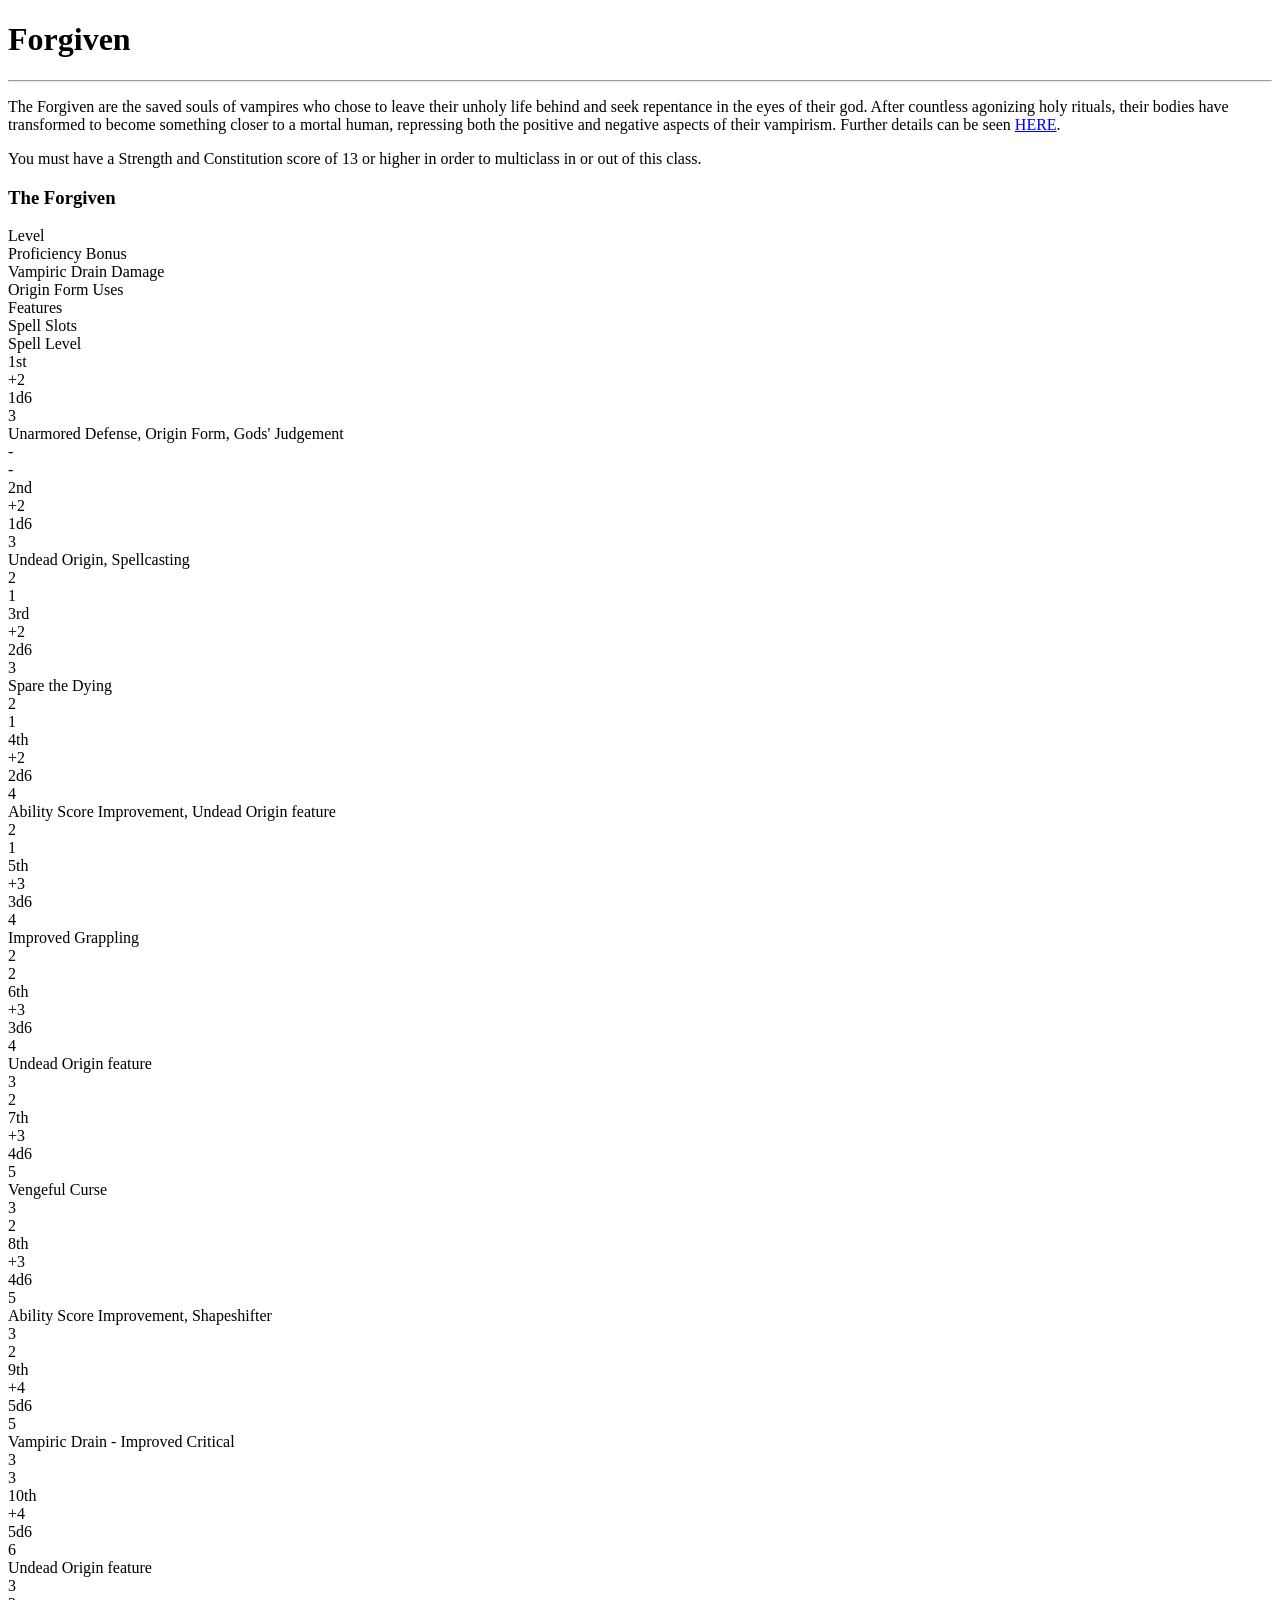
==== index.html @ 34ebdf6c "Note taking and html A lot of notes and research and approval requests. Also HTML." ====
<!DOCTYPE html>
<html lang="en">
<head>
    <meta charset="UTF-8">
    <meta name="viewport" content="width=device-width, initial-scale=1.0">
    <link rel="stylesheet" href="css/index.css">
    <script type="module" src="js/index.js"></script>
    <title>Wikinot 5E</title>
</head>
<body>
    <div class="top-bar"></div>
    <header class="site-header">
        <a class="logo-container" href="index.html">
            <h1 class="logo"></h1>
            <p class="subtitle"></p>
        </a>
    </header>
    <main class="main">
        <header class="main-header">
            <h1 class="title">Forgiven</h1>
            <hr class="header-hr">
            <p class="description">The Forgiven are the saved souls of vampires who chose to leave their unholy life behind and seek repentance in the eyes of their god. After countless agonizing holy rituals, their bodies have transformed to become something closer to a mortal human, repressing both the positive and negative aspects of their vampirism. Further details can be seen <a href="forgiven.html">HERE</a>.</p>
            <p class="multiclass">You must have a Strength and Constitution score of 13 or higher in order to multiclass in or out of this class.</p>
        </header>
        <article class="levels-overview">
            <h3 class="overview-title">The Forgiven</h3>
            <section class="overview-top-row">
                <div class="overview-item item-1">Level</div>
                <div class="overview-item item-2">Proficiency Bonus</div>
                <div class="overview-item item-3">Vampiric Drain Damage</div>
                <div class="overview-item item-4">Origin Form Uses</div>
                <div class="overview-item item-5">Features</div>
                <div class="overview-item item-6">Spell Slots</div>
                <div class="overview-item item-7">Spell Level</div>
            </section>
            <section class="overview-row">
                <div class="overview-item item-1">1st</div>
                <div class="overview-item item-2">+2</div>
                <div class="overview-item item-3">1d6</div>
                <div class="overview-item item-4">3</div>
                <div class="overview-item item-5">Unarmored Defense, Origin Form, Gods' Judgement</div>
                <div class="overview-item item-6">-</div>
                <div class="overview-item item-7">-</div>
            </section>
            <section class="overview-row">
                <div class="overview-item item-1">2nd</div>
                <div class="overview-item item-2">+2</div>
                <div class="overview-item item-3">1d6</div>
                <div class="overview-item item-4">3</div>
                <div class="overview-item item-5">Undead Origin, Spellcasting</div>
                <div class="overview-item item-6">2</div>
                <div class="overview-item item-7">1</div>
            </section>
            <section class="overview-row">
                <div class="overview-item item-1">3rd</div>
                <div class="overview-item item-2">+2</div>
                <div class="overview-item item-3">2d6</div>
                <div class="overview-item item-4">3</div>
                <div class="overview-item item-5">Spare the Dying</div>
                <div class="overview-item item-6">2</div>
                <div class="overview-item item-7">1</div>
            </section>
            <section class="overview-row">
                <div class="overview-item item-1">4th</div>
                <div class="overview-item item-2">+2</div>
                <div class="overview-item item-3">2d6</div>
                <div class="overview-item item-4">4</div>
                <div class="overview-item item-5">Ability Score Improvement, Undead Origin feature</div>
                <div class="overview-item item-6">2</div>
                <div class="overview-item item-7">1</div>
            </section>
            <section class="overview-row">
                <div class="overview-item item-1">5th</div>
                <div class="overview-item item-2">+3</div>
                <div class="overview-item item-3">3d6</div>
                <div class="overview-item item-4">4</div>
                <div class="overview-item item-5">Improved Grappling</div>
                <div class="overview-item item-6">2</div>
                <div class="overview-item item-7">2</div>
            </section>
            <section class="overview-row">
                <div class="overview-item item-1">6th</div>
                <div class="overview-item item-2">+3</div>
                <div class="overview-item item-3">3d6</div>
                <div class="overview-item item-4">4</div>
                <div class="overview-item item-5">Undead Origin feature</div>
                <div class="overview-item item-6">3</div>
                <div class="overview-item item-7">2</div>
            </section>
            <section class="overview-row">
                <div class="overview-item item-1">7th</div>
                <div class="overview-item item-2">+3</div>
                <div class="overview-item item-3">4d6</div>
                <div class="overview-item item-4">5</div>
                <div class="overview-item item-5">Vengeful Curse</div>
                <div class="overview-item item-6">3</div>
                <div class="overview-item item-7">2</div>
            </section>
            <section class="overview-row">
                <div class="overview-item item-1">8th</div>
                <div class="overview-item item-2">+3</div>
                <div class="overview-item item-3">4d6</div>
                <div class="overview-item item-4">5</div>
                <div class="overview-item item-5">Ability Score Improvement, Shapeshifter</div>
                <div class="overview-item item-6">3</div>
                <div class="overview-item item-7">2</div>
            </section>
            <section class="overview-row">
                <div class="overview-item item-1">9th</div>
                <div class="overview-item item-2">+4</div>
                <div class="overview-item item-3">5d6</div>
                <div class="overview-item item-4">5</div>
                <div class="overview-item item-5">Vampiric Drain - Improved Critical</div>
                <div class="overview-item item-6">3</div>
                <div class="overview-item item-7">3</div>
            </section>
            <section class="overview-row">
                <div class="overview-item item-1">10th</div>
                <div class="overview-item item-2">+4</div>
                <div class="overview-item item-3">5d6</div>
                <div class="overview-item item-4">6</div>
                <div class="overview-item item-5">Undead Origin feature</div>
                <div class="overview-item item-6">3</div>
                <div class="overview-item item-7">3</div>
            </section>
        </article>
    </main>
</body>
<!-- 
    SPELLCASTING FOCUS: Holy Symbol (required to use origin form). GODS' JUDGEMENT: At the end of each long rest, If the user's faith holds firm, they can add a 1d4 to one of their failed ability checks once per long rest. If the user's faith falters, the DM can make the user fail one of their successful ability checks once per long rest. 

    FEATURE: Vengeful Curse: When you die, you turn into a cloud of mist that cannot take any actions. Immediately after taking this form, you can haunt another creature within 60ft of you, drawing close to their soul and putting a fog around their judgement. For 24 hours or until the creature dies, it has -1 to all attack rolls, ability checks, saving throws, and its AC goes down by 1. Its speed is also reduced by 5ft. Once the creature dies, your soul moves on to the afterlife, but if the creature does not die within 24 hours, your soul is trapped in limbo until the creature dies. 

    FLAVOR: You have a mild sensitivity to sunlight, running water, holy water, and you feel unsafe on holy grounds. Your skin is unnaturally cold to the touch. When you are asleep, you don't appear to breathe. Your heartbeat is too faint to be heard by normal means. You blinked, once, last week. 

    VAMPIRE BITE: Melee attack, Action, can only target grappled or incapacitated enemies, can only be used while in Origin Form. Bite into the neck of a target and suck out their blood. Deals damage equal to your vampiric touch damage, and you gain temporary hit points equal to the damage dealt. These temporary hit points do not automatically disappear after a long rest. 

    CANTRIP: You know the Spare the Dying cantrip. 

    PRIMAL HUNGER: If you go for 7 days without draining the blood of a creature (by using VAMPIRE BITE), your intelligence becomes 5 and you enter a blood frenzy and attack the nearest target you can see every turn until you use VAMPIRE BITE on a creature. If no sensible targets are available, the DM gains control over your character with the primary goal of draining another creature's blood. 

    UNARMORED DEFENSE: While you are not wearing any armor, your armor class equals 10 + your Dexterity modifier + your Constitution modifier. You can use a shield and still gain this benefit.

    SHAPESHIFTER: At level X, you gain the ability to shapeshift into a bat as an action while you are in your Origin Form. You can transform back as an action, if the bat's health reaches 0, or if you are incapacitated. The bat has a flight speed of 30ft, LVL+CON health, and does not inherit your attacks. 

    PROFICIENCIES: [
    Shields, light armor, simple weapons, heavy martial weapons, rapiers (alucard reference)
    Choose two: stealth, deception, athletics, insight, religion, history, perception, medicine, intimidation
    ]

    STARTING GEAR[
    Any martial weapon with the Heavy property OR a rapier. 
    Leather armor OR any simple weapon. 
    A wooden stake, a wooden shield, a Holy Symbol, and a priest's pack. 
    ]

    SAVING THROWS: Strength, Constitution. 

    FEATURE: Children of the Night (1/day): At level 10, you gain the ability to call upon the creatures of the night. Provided that it is nighttime, you can call 1d4 swarms of bats or swarms of rats, and when outside you can choose to call 1d6 wolves. These creatures act as your companions and obey your verbal commands. They leave at the end of combat or when your soul moves on to the afterlife. 

    IMPROVED GRAPPLING: Whenever you hit a creature with your Vampiric Drain, you can expend one Origin Form use to attempt to grapple the target as a Bonus Action. 

    SPELL LIST: [
    1st: Bane, Cure Wounds
    2nd: Gentle Repose, Blindness/Deafness
    3rd: Revivify, Speak with Dead
    ]
-->
</html>
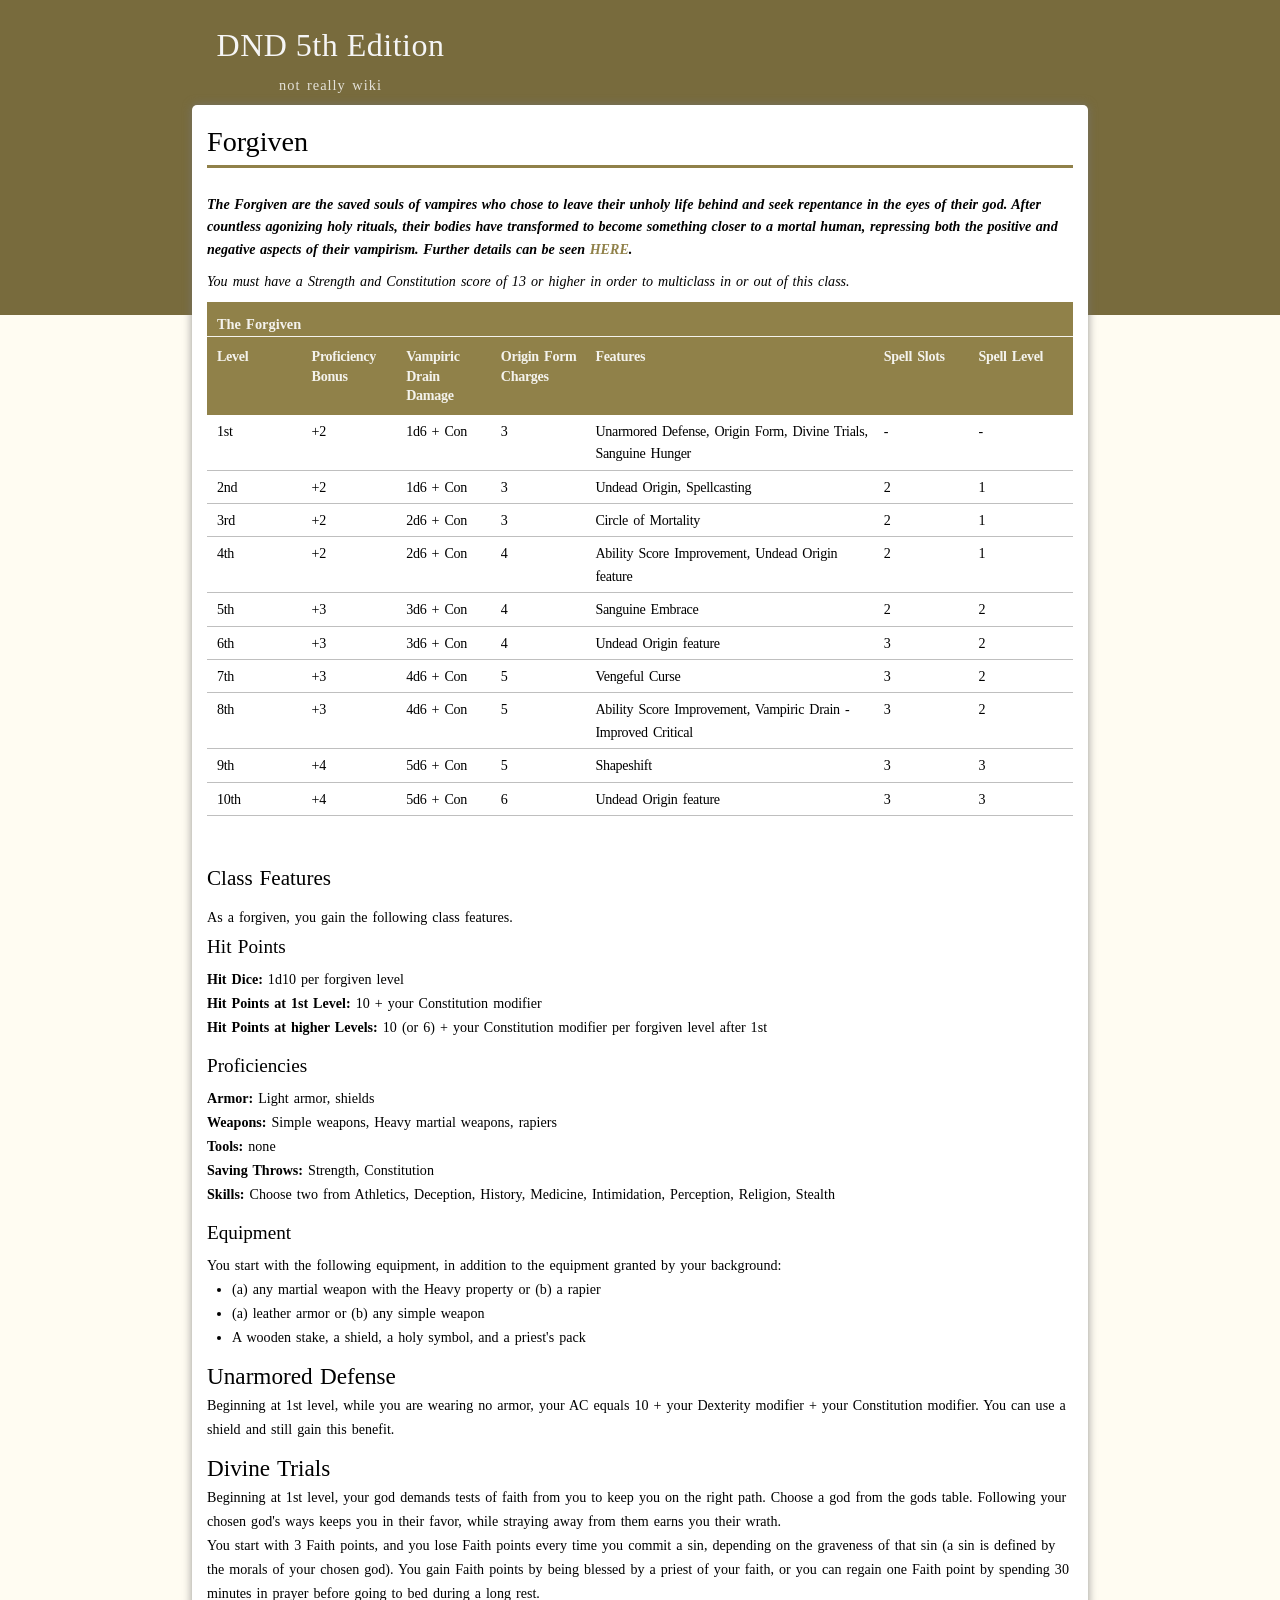
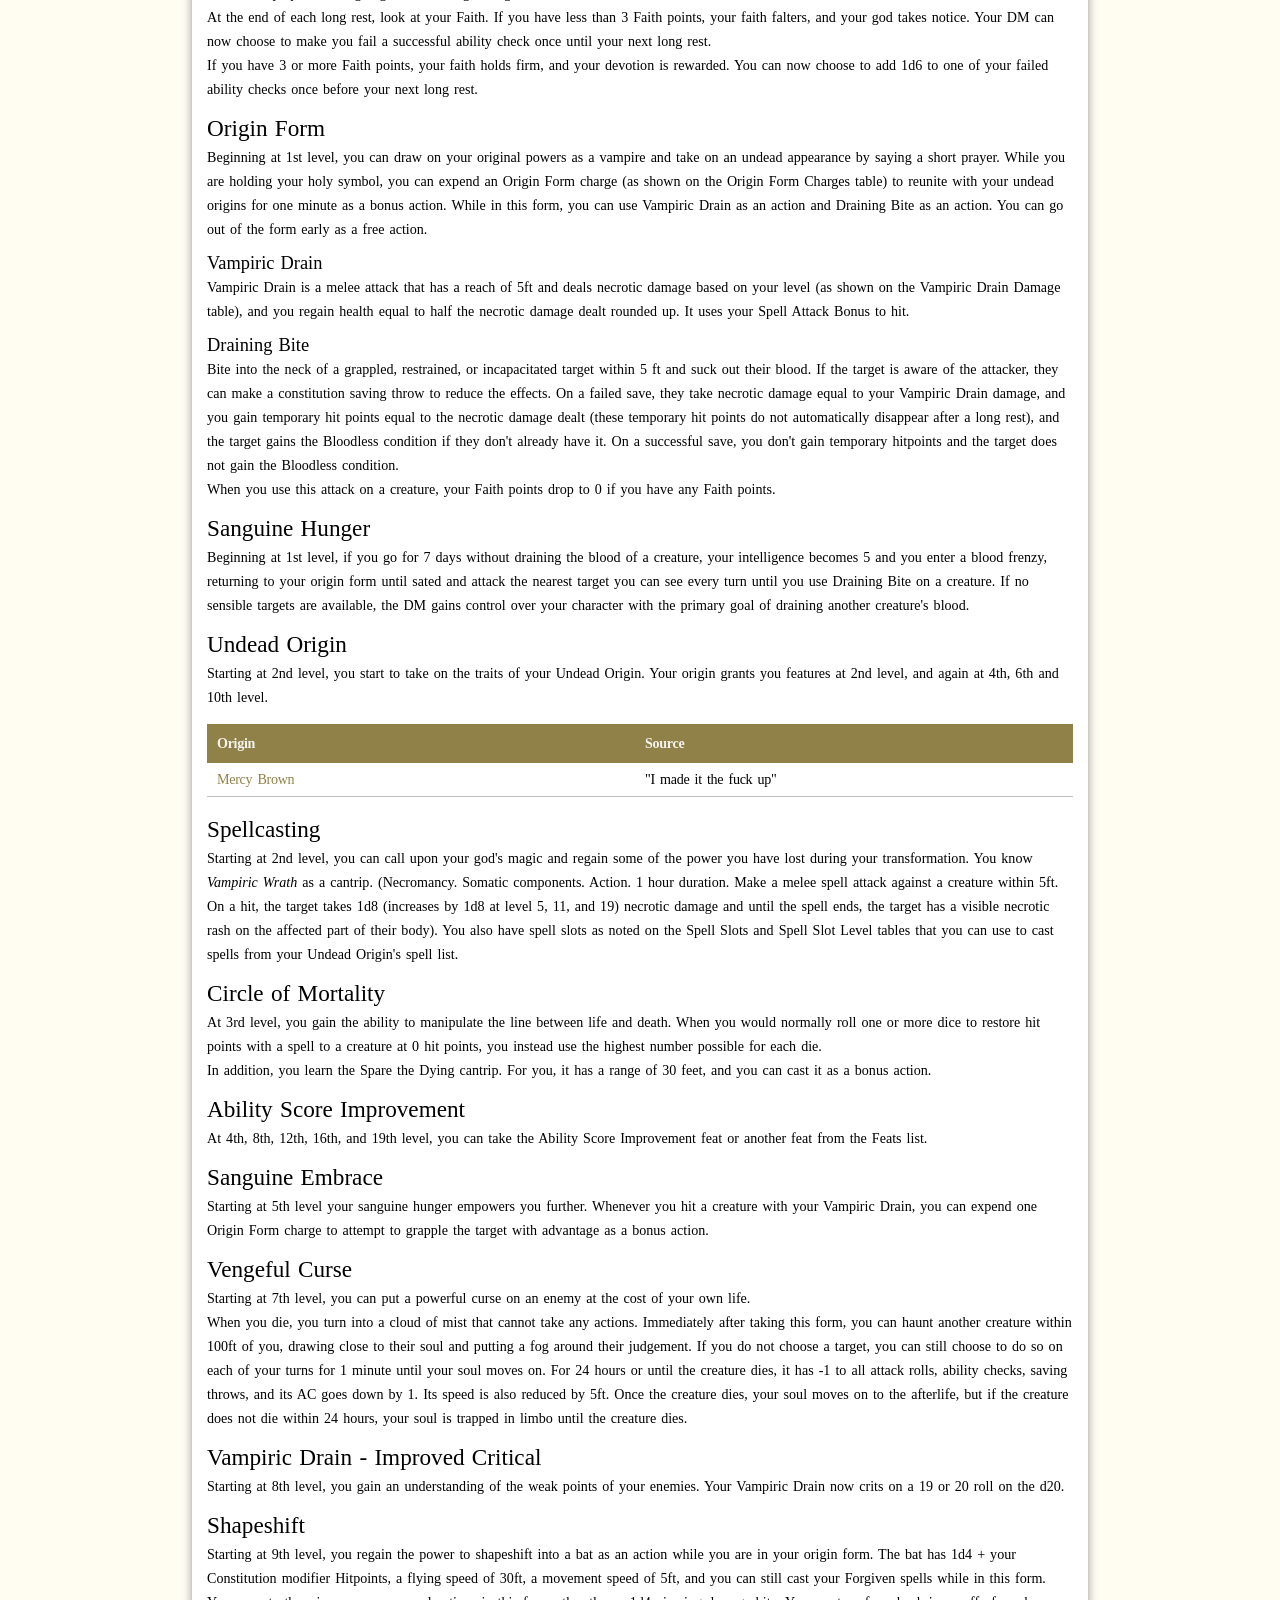
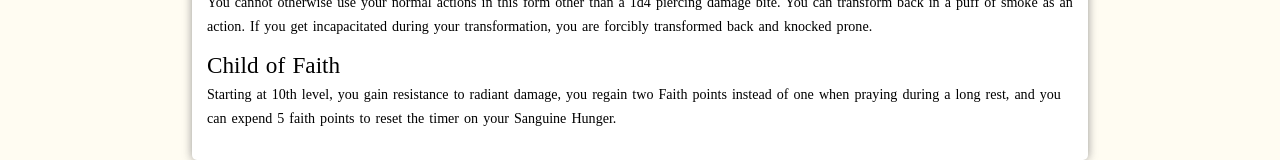
==== commit d84aa77a: "Finished everyting but subclass Did literally everything other than subclass features." ====
--- a/index.html
+++ b/index.html
@@ -5,30 +5,30 @@
     <meta name="viewport" content="width=device-width, initial-scale=1.0">
     <link rel="stylesheet" href="css/index.css">
     <script type="module" src="js/index.js"></script>
-    <title>Wikinot 5E</title>
+    <link rel="icon" type="image/gif" href="https://dnd5e.wikidot.com/local--favicon/favicon.gif">
+    <title>The Forgiven</title>
 </head>
 <body>
     <div class="top-bar"></div>
     <header class="site-header">
         <a class="logo-container" href="index.html">
-            <h1 class="logo"></h1>
-            <p class="subtitle"></p>
+            <h1 class="logo">DND 5th Edition</h1>
+            <p class="subtitle">not really wiki</p>
         </a>
     </header>
     <main class="main">
         <header class="main-header">
             <h1 class="title">Forgiven</h1>
-            <hr class="header-hr">
             <p class="description">The Forgiven are the saved souls of vampires who chose to leave their unholy life behind and seek repentance in the eyes of their god. After countless agonizing holy rituals, their bodies have transformed to become something closer to a mortal human, repressing both the positive and negative aspects of their vampirism. Further details can be seen <a href="forgiven.html">HERE</a>.</p>
             <p class="multiclass">You must have a Strength and Constitution score of 13 or higher in order to multiclass in or out of this class.</p>
         </header>
-        <article class="levels-overview">
+        <article class="overview-container">
             <h3 class="overview-title">The Forgiven</h3>
             <section class="overview-top-row">
                 <div class="overview-item item-1">Level</div>
                 <div class="overview-item item-2">Proficiency Bonus</div>
                 <div class="overview-item item-3">Vampiric Drain Damage</div>
-                <div class="overview-item item-4">Origin Form Uses</div>
+                <div class="overview-item item-4">Origin Form Charges</div>
                 <div class="overview-item item-5">Features</div>
                 <div class="overview-item item-6">Spell Slots</div>
                 <div class="overview-item item-7">Spell Level</div>
@@ -36,16 +36,16 @@
             <section class="overview-row">
                 <div class="overview-item item-1">1st</div>
                 <div class="overview-item item-2">+2</div>
-                <div class="overview-item item-3">1d6</div>
+                <div class="overview-item item-3">1d6 + Con</div>
                 <div class="overview-item item-4">3</div>
-                <div class="overview-item item-5">Unarmored Defense, Origin Form, Gods' Judgement</div>
+                <div class="overview-item item-5">Unarmored Defense, Origin Form, Divine Trials, Sanguine Hunger</div>
                 <div class="overview-item item-6">-</div>
                 <div class="overview-item item-7">-</div>
             </section>
             <section class="overview-row">
                 <div class="overview-item item-1">2nd</div>
                 <div class="overview-item item-2">+2</div>
-                <div class="overview-item item-3">1d6</div>
+                <div class="overview-item item-3">1d6 + Con</div>
                 <div class="overview-item item-4">3</div>
                 <div class="overview-item item-5">Undead Origin, Spellcasting</div>
                 <div class="overview-item item-6">2</div>
@@ -54,16 +54,16 @@
             <section class="overview-row">
                 <div class="overview-item item-1">3rd</div>
                 <div class="overview-item item-2">+2</div>
-                <div class="overview-item item-3">2d6</div>
+                <div class="overview-item item-3">2d6 + Con</div>
                 <div class="overview-item item-4">3</div>
-                <div class="overview-item item-5">Spare the Dying</div>
+                <div class="overview-item item-5">Circle of Mortality</div>
                 <div class="overview-item item-6">2</div>
                 <div class="overview-item item-7">1</div>
             </section>
             <section class="overview-row">
                 <div class="overview-item item-1">4th</div>
                 <div class="overview-item item-2">+2</div>
-                <div class="overview-item item-3">2d6</div>
+                <div class="overview-item item-3">2d6 + Con</div>
                 <div class="overview-item item-4">4</div>
                 <div class="overview-item item-5">Ability Score Improvement, Undead Origin feature</div>
                 <div class="overview-item item-6">2</div>
@@ -72,16 +72,16 @@
             <section class="overview-row">
                 <div class="overview-item item-1">5th</div>
                 <div class="overview-item item-2">+3</div>
-                <div class="overview-item item-3">3d6</div>
+                <div class="overview-item item-3">3d6 + Con</div>
                 <div class="overview-item item-4">4</div>
-                <div class="overview-item item-5">Improved Grappling</div>
+                <div class="overview-item item-5">Sanguine Embrace</div>
                 <div class="overview-item item-6">2</div>
                 <div class="overview-item item-7">2</div>
             </section>
             <section class="overview-row">
                 <div class="overview-item item-1">6th</div>
                 <div class="overview-item item-2">+3</div>
-                <div class="overview-item item-3">3d6</div>
+                <div class="overview-item item-3">3d6 + Con</div>
                 <div class="overview-item item-4">4</div>
                 <div class="overview-item item-5">Undead Origin feature</div>
                 <div class="overview-item item-6">3</div>
@@ -90,7 +90,7 @@
             <section class="overview-row">
                 <div class="overview-item item-1">7th</div>
                 <div class="overview-item item-2">+3</div>
-                <div class="overview-item item-3">4d6</div>
+                <div class="overview-item item-3">4d6 + Con</div>
                 <div class="overview-item item-4">5</div>
                 <div class="overview-item item-5">Vengeful Curse</div>
                 <div class="overview-item item-6">3</div>
@@ -99,71 +99,129 @@
             <section class="overview-row">
                 <div class="overview-item item-1">8th</div>
                 <div class="overview-item item-2">+3</div>
-                <div class="overview-item item-3">4d6</div>
+                <div class="overview-item item-3">4d6 + Con</div>
                 <div class="overview-item item-4">5</div>
-                <div class="overview-item item-5">Ability Score Improvement, Shapeshifter</div>
+                <div class="overview-item item-5">Ability Score Improvement, Vampiric Drain - Improved Critical</div>
                 <div class="overview-item item-6">3</div>
                 <div class="overview-item item-7">2</div>
             </section>
             <section class="overview-row">
                 <div class="overview-item item-1">9th</div>
                 <div class="overview-item item-2">+4</div>
-                <div class="overview-item item-3">5d6</div>
+                <div class="overview-item item-3">5d6 + Con</div>
                 <div class="overview-item item-4">5</div>
-                <div class="overview-item item-5">Vampiric Drain - Improved Critical</div>
+                <div class="overview-item item-5">Shapeshift</div>
                 <div class="overview-item item-6">3</div>
                 <div class="overview-item item-7">3</div>
             </section>
             <section class="overview-row">
                 <div class="overview-item item-1">10th</div>
                 <div class="overview-item item-2">+4</div>
-                <div class="overview-item item-3">5d6</div>
+                <div class="overview-item item-3">5d6 + Con</div>
                 <div class="overview-item item-4">6</div>
                 <div class="overview-item item-5">Undead Origin feature</div>
                 <div class="overview-item item-6">3</div>
                 <div class="overview-item item-7">3</div>
+            </section>
+        </article>
+        <article class="class-features">
+            <h1 class="features-h1">Class Features</h1>
+            <p class="features-p">As a forgiven, you gain the following class features.</p>
+            <section class="container">
+                <h3>Hit Points</h3>
+                <p><b>Hit Dice: </b>1d10 per forgiven level</p>
+                <p><b>Hit Points at 1st Level: </b>10 + your Constitution modifier</p>
+                <p><b>Hit Points at higher Levels: </b>10 (or 6) + your Constitution modifier per forgiven level after 1st</p>
+            </section>
+            <section class="container">
+                <h3>Proficiencies</h3>
+                <p><b>Armor: </b>Light armor, shields</p>
+                <p><b>Weapons: </b>Simple weapons, Heavy martial weapons, rapiers</p>
+                <p><b>Tools: </b>none</p>
+                <p><b>Saving Throws: </b>Strength, Constitution</p>
+                <p><b>Skills: </b>Choose two from Athletics, Deception, History, Medicine, Intimidation, Perception, Religion, Stealth</p>
+            </section>
+            <section class="container">
+                <h3>Equipment</h3>
+                <p>You start with the following equipment, in addition to the equipment granted by your background:</p>
+                <ul class="equipment">
+                    <li>(a) any martial weapon with the Heavy property or (b) a rapier</li>
+                    <li>(a) leather armor or (b) any simple weapon</li>
+                    <li>A wooden stake, a shield, a holy symbol, and a priest's pack</li>
+                </ul>
+            </section>
+            <section class="container">
+                <h2>Unarmored Defense</h2>
+                <p>Beginning at 1st level, while you are wearing no armor, your AC equals 10 + your Dexterity modifier + your Constitution modifier. You can use a shield and still gain this benefit.</p>
+            </section>
+            <section class="container">
+                <h2>Divine Trials</h2>
+                <p>Beginning at 1st level, your god demands tests of faith from you to keep you on the right path. Choose a god from the gods table. Following your chosen god's ways keeps you in their favor, while straying away from them earns you their wrath.</p>
+                <p>You start with 3 Faith points, and you lose Faith points every time you commit a sin, depending on the graveness of that sin (a sin is defined by the morals of your chosen god). You gain Faith points by being blessed by a priest of your faith, or you can regain one Faith point by spending 30 minutes in prayer before going to bed during a long rest.</p>
+                <p>At the end of each long rest, look at your Faith. If you have less than 3 Faith points, your faith falters, and your god takes notice. Your DM can now choose to make you fail a successful ability check once until your next long rest. <br>If you have 3 or more Faith points, your faith holds firm, and your devotion is rewarded. You can now choose to add 1d6 to one of your failed ability checks once before your next long rest.</p>
+            </section>
+            <section class="container">
+                <h2>Origin Form</h2>
+                <p>Beginning at 1st level, you can draw on your original powers as a vampire and take on an undead appearance by saying a short prayer. While you are holding your holy symbol, you can expend an Origin Form charge (as shown on the Origin Form Charges table) to reunite with your undead origins for one minute as a bonus action. While in this form, you can use Vampiric Drain as an action and Draining Bite as an action. You can go out of the form early as a free action.</p>
+                <h3 class="subsection-h3">Vampiric Drain</h3>
+                <p>Vampiric Drain is a melee attack that has a reach of 5ft and deals necrotic damage based on your level (as shown on the Vampiric Drain Damage table), and you regain health equal to half the necrotic damage dealt rounded up. It uses your Spell Attack Bonus to hit.</p>
+                <h3 class="subsection-h3">Draining Bite</h3>
+                <p>Bite into the neck of a grappled, restrained, or incapacitated target within 5 ft and suck out their blood. If the target is aware of the attacker, they can make a constitution saving throw to reduce the effects. On a failed save, they take necrotic damage equal to your Vampiric Drain damage, and you gain temporary hit points equal to the necrotic damage dealt (these temporary hit points do not automatically disappear after a long rest), and the target gains the Bloodless condition if they don't already have it. On a successful save, you don't gain temporary hitpoints and the target does not gain the Bloodless condition. <br>When you use this attack on a creature, your Faith points drop to 0 if you have any Faith points.</p>
+            </section>
+            <section class="container">
+                <h2>Sanguine Hunger</h2>
+                <p>Beginning at 1st level, if you go for 7 days without draining the blood of a creature, your intelligence becomes 5 and you enter a blood frenzy, returning to your origin form until sated and attack the nearest target you can see every turn until you use Draining Bite on a creature. If no sensible targets are available, the DM gains control over your character with the primary goal of draining another creature's blood.</p>
+            </section>
+            <section class="container">
+                <h2>Undead Origin</h2>
+                <p>Starting at 2nd level, you start to take on the traits of your Undead Origin. Your origin grants you features at 2nd level, and again at 4th, 6th and 10th level.</p>
+            </section>
+            <section class="overview-container subclasses">
+                <section class="overview-top-row">
+                    <div class="overview-item">Origin</div>
+                    <div class="overview-item">Source</div>
+                </section>
+                <section class="overview-row">
+                    <div class="overview-item"><a href="mercy.html">Mercy Brown</a></div>
+                    <div class="overview-item">"I made it the fuck up"</div>
+                </section>
+            </section>
+            <section class="container">
+                <h2>Spellcasting</h2>
+                <p>Starting at 2nd level, you can call upon your god's magic and regain some of the power you have lost during your transformation. You know <i>Vampiric Wrath</i> as a cantrip. (Necromancy. Somatic components. Action. 1 hour duration. Make a melee spell attack against a creature within 5ft. On a hit, the target takes 1d8 (increases by 1d8 at level 5, 11, and 19) necrotic damage and until the spell ends, the target has a visible necrotic rash on the affected part of their body). You also have spell slots as noted on the Spell Slots and Spell Slot Level tables that you can use to cast spells from your Undead Origin's spell list.</p>
+            </section>
+            <section class="container">
+                <h2>Circle of Mortality</h2>
+                <p>At 3rd level, you gain the ability to manipulate the line between life and death. When you would normally roll one or more dice to restore hit points with a spell to a creature at 0 hit points, you instead use the highest number possible for each die.</p>
+
+                <p>In addition, you learn the Spare the Dying cantrip. For you, it has a range of 30 feet, and you can cast it as a bonus action.</p>
+            </section>
+            <section class="container">
+                <h2>Ability Score Improvement</h2>
+                <p>At 4th, 8th, 12th, 16th, and 19th level, you can take the Ability Score Improvement feat or another feat from the Feats list.</p>
+            </section>
+            <section class="container">
+                <h2>Sanguine Embrace</h2>
+                <p>Starting at 5th level your sanguine hunger empowers you further. Whenever you hit a creature with your Vampiric Drain, you can expend one Origin Form charge to attempt to grapple the target with advantage as a bonus action.</p>
+            </section>
+            <section class="container">
+                <h2>Vengeful Curse</h2>
+                <p>Starting at 7th level, you can put a powerful curse on an enemy at the cost of your own life.</p>
+                <p>When you die, you turn into a cloud of mist that cannot take any actions. Immediately after taking this form, you can haunt another creature within 100ft of you, drawing close to their soul and putting a fog around their judgement. If you do not choose a target, you can still choose to do so on each of your turns for 1 minute until your soul moves on. For 24 hours or until the creature dies, it has -1 to all attack rolls, ability checks, saving throws, and its AC goes down by 1. Its speed is also reduced by 5ft. Once the creature dies, your soul moves on to the afterlife, but if the creature does not die within 24 hours, your soul is trapped in limbo until the creature dies.</p>
+            </section>
+            <section class="container">
+                <h2>Vampiric Drain - Improved Critical</h2>
+                <p>Starting at 8th level, you gain an understanding of the weak points of your enemies. Your Vampiric Drain now crits on a 19 or 20 roll on the d20.</p>
+            </section>
+            <section class="container">
+                <h2>Shapeshift</h2>
+                <p>Starting at 9th level, you regain the power to shapeshift into a bat as an action while you are in your origin form. The bat has 1d4 + your Constitution modifier Hitpoints, a flying speed of 30ft, a movement speed of 5ft, and you can still cast your Forgiven spells while in this form. You cannot otherwise use your normal actions in this form other than a 1d4 piercing damage bite. You can transform back in a puff of smoke as an action. If you get incapacitated during your transformation, you are forcibly transformed back and knocked prone. </p>
+            </section>
+            <section class="container">
+                <h2>Child of Faith</h2>
+                <p>Starting at 10th level, you gain resistance to radiant damage, you regain two Faith points instead of one when praying during a long rest, and you can expend 5 faith points to reset the timer on your Sanguine Hunger.</p>
             </section>
         </article>
     </main>
 </body>
-<!-- 
-    SPELLCASTING FOCUS: Holy Symbol (required to use origin form). GODS' JUDGEMENT: At the end of each long rest, If the user's faith holds firm, they can add a 1d4 to one of their failed ability checks once per long rest. If the user's faith falters, the DM can make the user fail one of their successful ability checks once per long rest. 
-
-    FEATURE: Vengeful Curse: When you die, you turn into a cloud of mist that cannot take any actions. Immediately after taking this form, you can haunt another creature within 60ft of you, drawing close to their soul and putting a fog around their judgement. For 24 hours or until the creature dies, it has -1 to all attack rolls, ability checks, saving throws, and its AC goes down by 1. Its speed is also reduced by 5ft. Once the creature dies, your soul moves on to the afterlife, but if the creature does not die within 24 hours, your soul is trapped in limbo until the creature dies. 
-
-    FLAVOR: You have a mild sensitivity to sunlight, running water, holy water, and you feel unsafe on holy grounds. Your skin is unnaturally cold to the touch. When you are asleep, you don't appear to breathe. Your heartbeat is too faint to be heard by normal means. You blinked, once, last week. 
-
-    VAMPIRE BITE: Melee attack, Action, can only target grappled or incapacitated enemies, can only be used while in Origin Form. Bite into the neck of a target and suck out their blood. Deals damage equal to your vampiric touch damage, and you gain temporary hit points equal to the damage dealt. These temporary hit points do not automatically disappear after a long rest. 
-
-    CANTRIP: You know the Spare the Dying cantrip. 
-
-    PRIMAL HUNGER: If you go for 7 days without draining the blood of a creature (by using VAMPIRE BITE), your intelligence becomes 5 and you enter a blood frenzy and attack the nearest target you can see every turn until you use VAMPIRE BITE on a creature. If no sensible targets are available, the DM gains control over your character with the primary goal of draining another creature's blood. 
-
-    UNARMORED DEFENSE: While you are not wearing any armor, your armor class equals 10 + your Dexterity modifier + your Constitution modifier. You can use a shield and still gain this benefit.
-
-    SHAPESHIFTER: At level X, you gain the ability to shapeshift into a bat as an action while you are in your Origin Form. You can transform back as an action, if the bat's health reaches 0, or if you are incapacitated. The bat has a flight speed of 30ft, LVL+CON health, and does not inherit your attacks. 
-
-    PROFICIENCIES: [
-    Shields, light armor, simple weapons, heavy martial weapons, rapiers (alucard reference)
-    Choose two: stealth, deception, athletics, insight, religion, history, perception, medicine, intimidation
-    ]
-
-    STARTING GEAR[
-    Any martial weapon with the Heavy property OR a rapier. 
-    Leather armor OR any simple weapon. 
-    A wooden stake, a wooden shield, a Holy Symbol, and a priest's pack. 
-    ]
-
-    SAVING THROWS: Strength, Constitution. 
-
-    FEATURE: Children of the Night (1/day): At level 10, you gain the ability to call upon the creatures of the night. Provided that it is nighttime, you can call 1d4 swarms of bats or swarms of rats, and when outside you can choose to call 1d6 wolves. These creatures act as your companions and obey your verbal commands. They leave at the end of combat or when your soul moves on to the afterlife. 
-
-    IMPROVED GRAPPLING: Whenever you hit a creature with your Vampiric Drain, you can expend one Origin Form use to attempt to grapple the target as a Bonus Action. 
-
-    SPELL LIST: [
-    1st: Bane, Cure Wounds
-    2nd: Gentle Repose, Blindness/Deafness
-    3rd: Revivify, Speak with Dead
-    ]
--->
 </html>
--- a/css/index.css
+++ b/css/index.css
@@ -0,0 +1,11 @@
+
+
+@import url(base/reset.css);
+@import url(base/var.css);
+@import url(base/typography.css);
+
+@import url(layout/header.css);
+@import url(layout/main.css);
+@import url(layout/levels-overview.css);
+
+@import url(style.css);
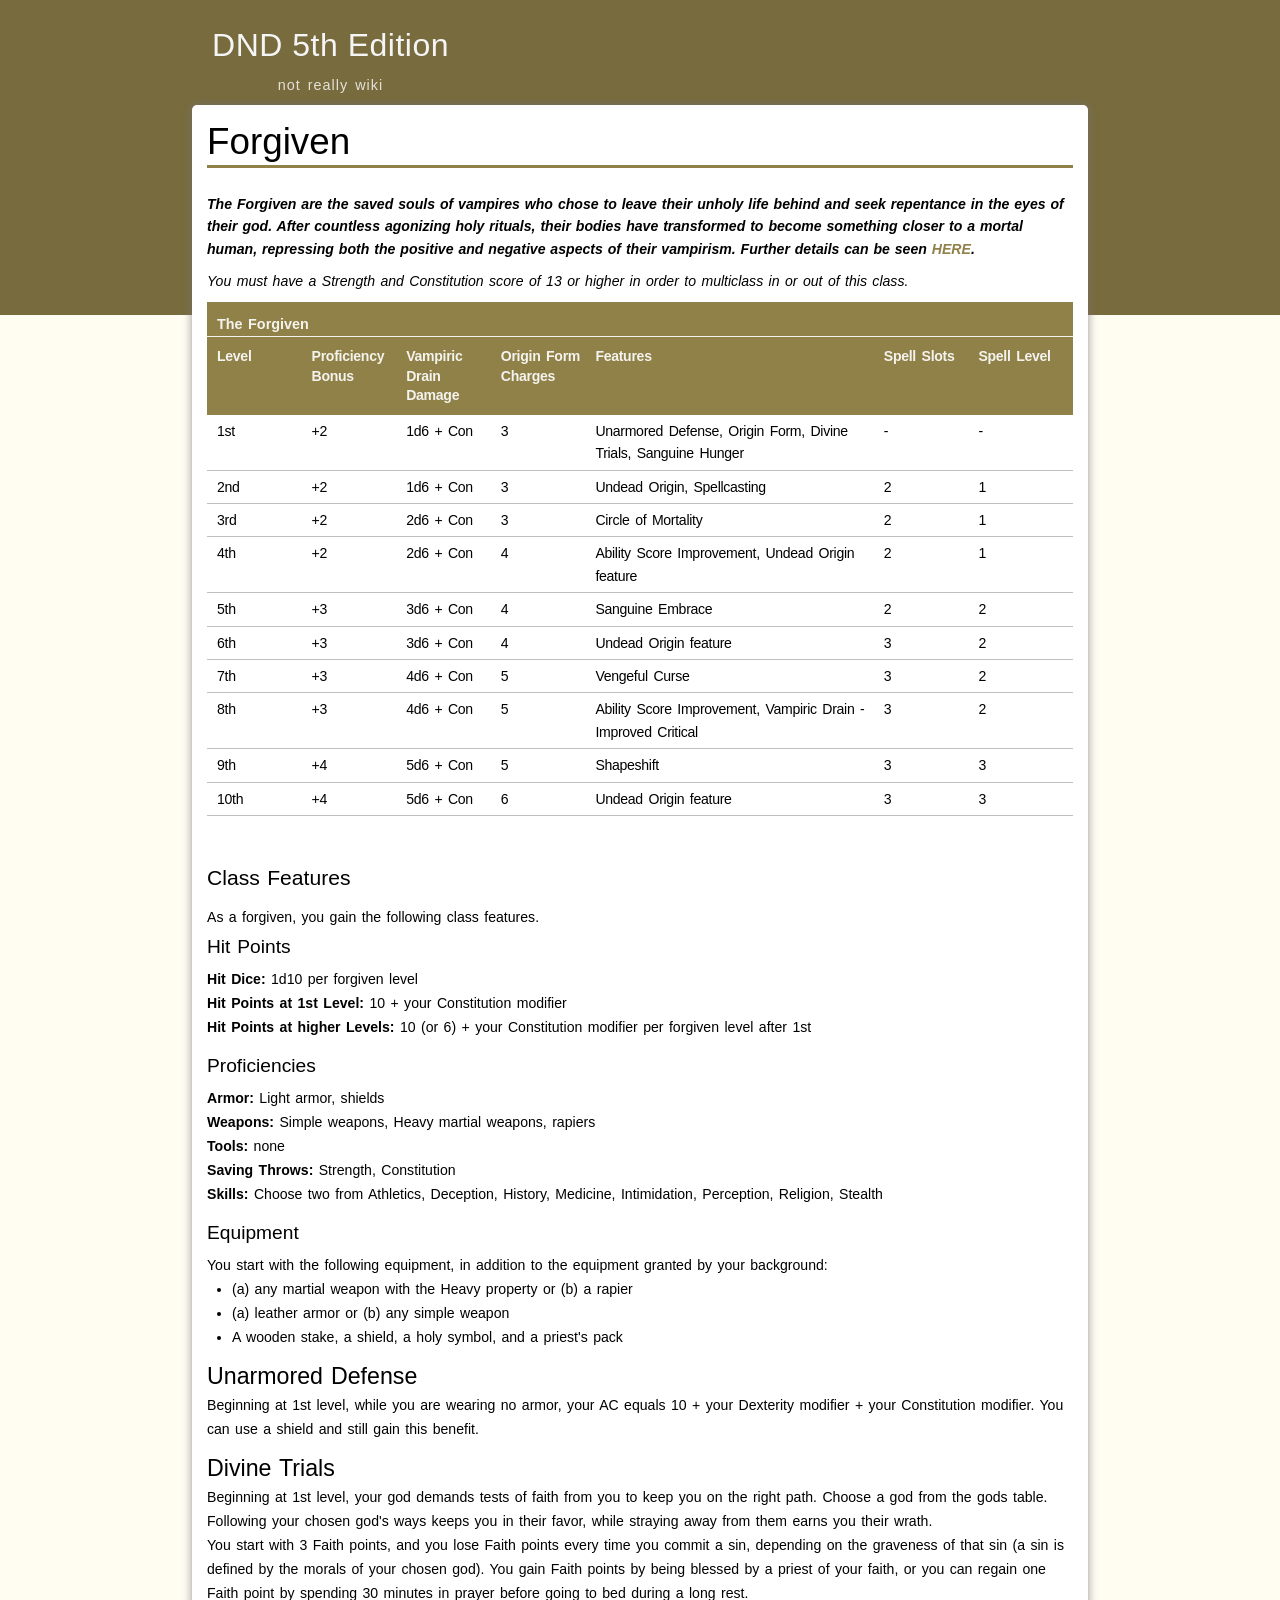
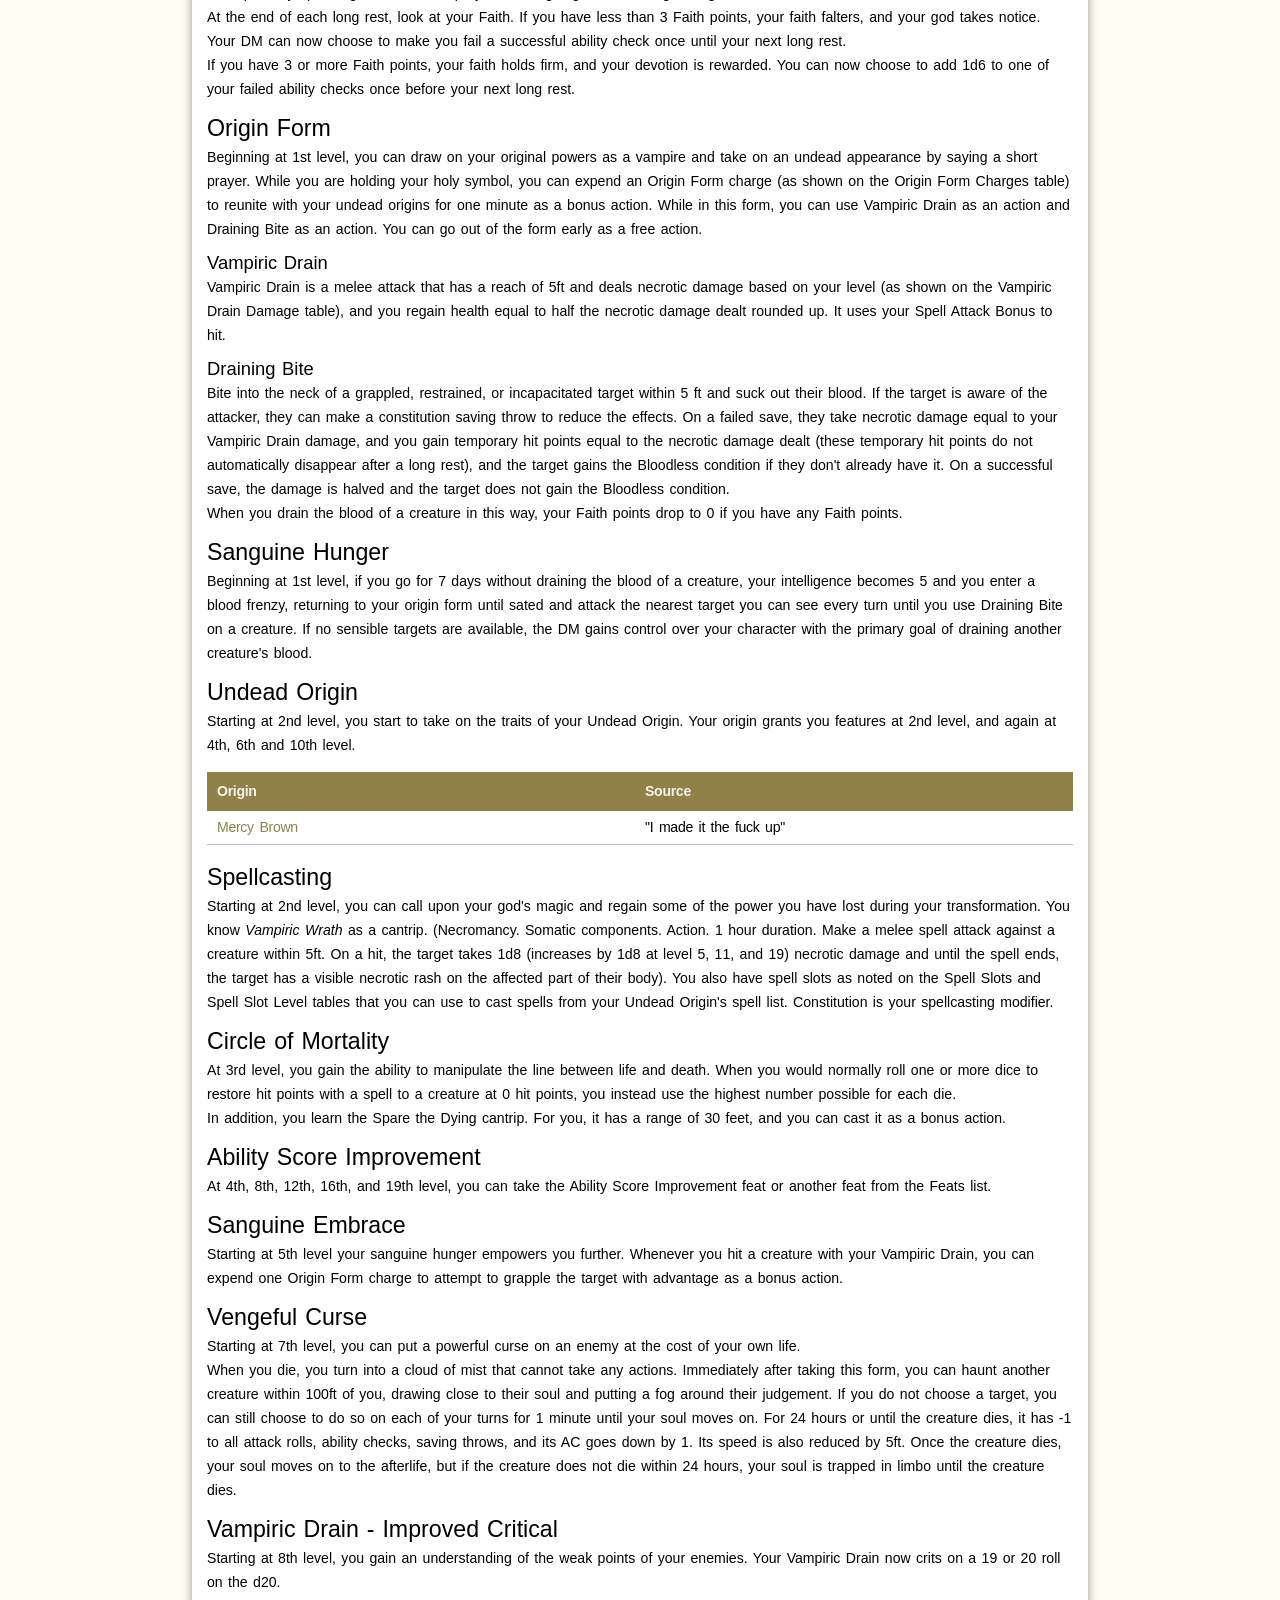
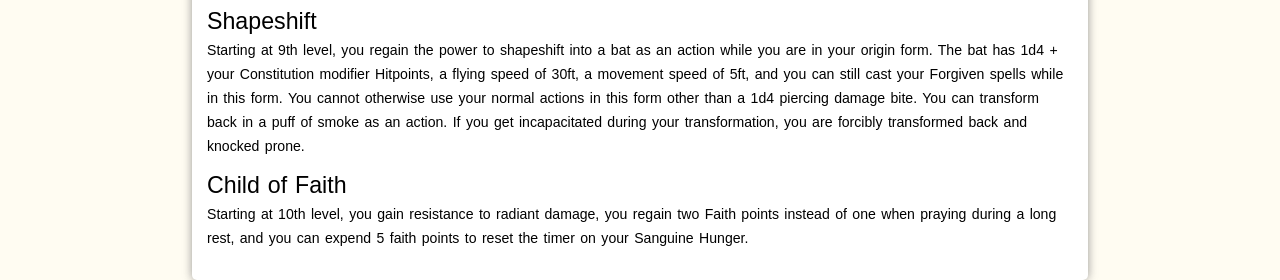
==== commit 5154b6d0: "Finished everything Completed the subclass and added the right font" ====
--- a/index.html
+++ b/index.html
@@ -166,7 +166,7 @@
                 <h3 class="subsection-h3">Vampiric Drain</h3>
                 <p>Vampiric Drain is a melee attack that has a reach of 5ft and deals necrotic damage based on your level (as shown on the Vampiric Drain Damage table), and you regain health equal to half the necrotic damage dealt rounded up. It uses your Spell Attack Bonus to hit.</p>
                 <h3 class="subsection-h3">Draining Bite</h3>
-                <p>Bite into the neck of a grappled, restrained, or incapacitated target within 5 ft and suck out their blood. If the target is aware of the attacker, they can make a constitution saving throw to reduce the effects. On a failed save, they take necrotic damage equal to your Vampiric Drain damage, and you gain temporary hit points equal to the necrotic damage dealt (these temporary hit points do not automatically disappear after a long rest), and the target gains the Bloodless condition if they don't already have it. On a successful save, you don't gain temporary hitpoints and the target does not gain the Bloodless condition. <br>When you use this attack on a creature, your Faith points drop to 0 if you have any Faith points.</p>
+                <p>Bite into the neck of a grappled, restrained, or incapacitated target within 5 ft and suck out their blood. If the target is aware of the attacker, they can make a constitution saving throw to reduce the effects. On a failed save, they take necrotic damage equal to your Vampiric Drain damage, and you gain temporary hit points equal to the necrotic damage dealt (these temporary hit points do not automatically disappear after a long rest), and the target gains the Bloodless condition if they don't already have it. On a successful save, the damage is halved and the target does not gain the Bloodless condition. <br>When you drain the blood of a creature in this way, your Faith points drop to 0 if you have any Faith points.</p>
             </section>
             <section class="container">
                 <h2>Sanguine Hunger</h2>
@@ -188,7 +188,7 @@
             </section>
             <section class="container">
                 <h2>Spellcasting</h2>
-                <p>Starting at 2nd level, you can call upon your god's magic and regain some of the power you have lost during your transformation. You know <i>Vampiric Wrath</i> as a cantrip. (Necromancy. Somatic components. Action. 1 hour duration. Make a melee spell attack against a creature within 5ft. On a hit, the target takes 1d8 (increases by 1d8 at level 5, 11, and 19) necrotic damage and until the spell ends, the target has a visible necrotic rash on the affected part of their body). You also have spell slots as noted on the Spell Slots and Spell Slot Level tables that you can use to cast spells from your Undead Origin's spell list.</p>
+                <p>Starting at 2nd level, you can call upon your god's magic and regain some of the power you have lost during your transformation. You know <i>Vampiric Wrath</i> as a cantrip. (Necromancy. Somatic components. Action. 1 hour duration. Make a melee spell attack against a creature within 5ft. On a hit, the target takes 1d8 (increases by 1d8 at level 5, 11, and 19) necrotic damage and until the spell ends, the target has a visible necrotic rash on the affected part of their body). You also have spell slots as noted on the Spell Slots and Spell Slot Level tables that you can use to cast spells from your Undead Origin's spell list. Constitution is your spellcasting modifier.</p>
             </section>
             <section class="container">
                 <h2>Circle of Mortality</h2>
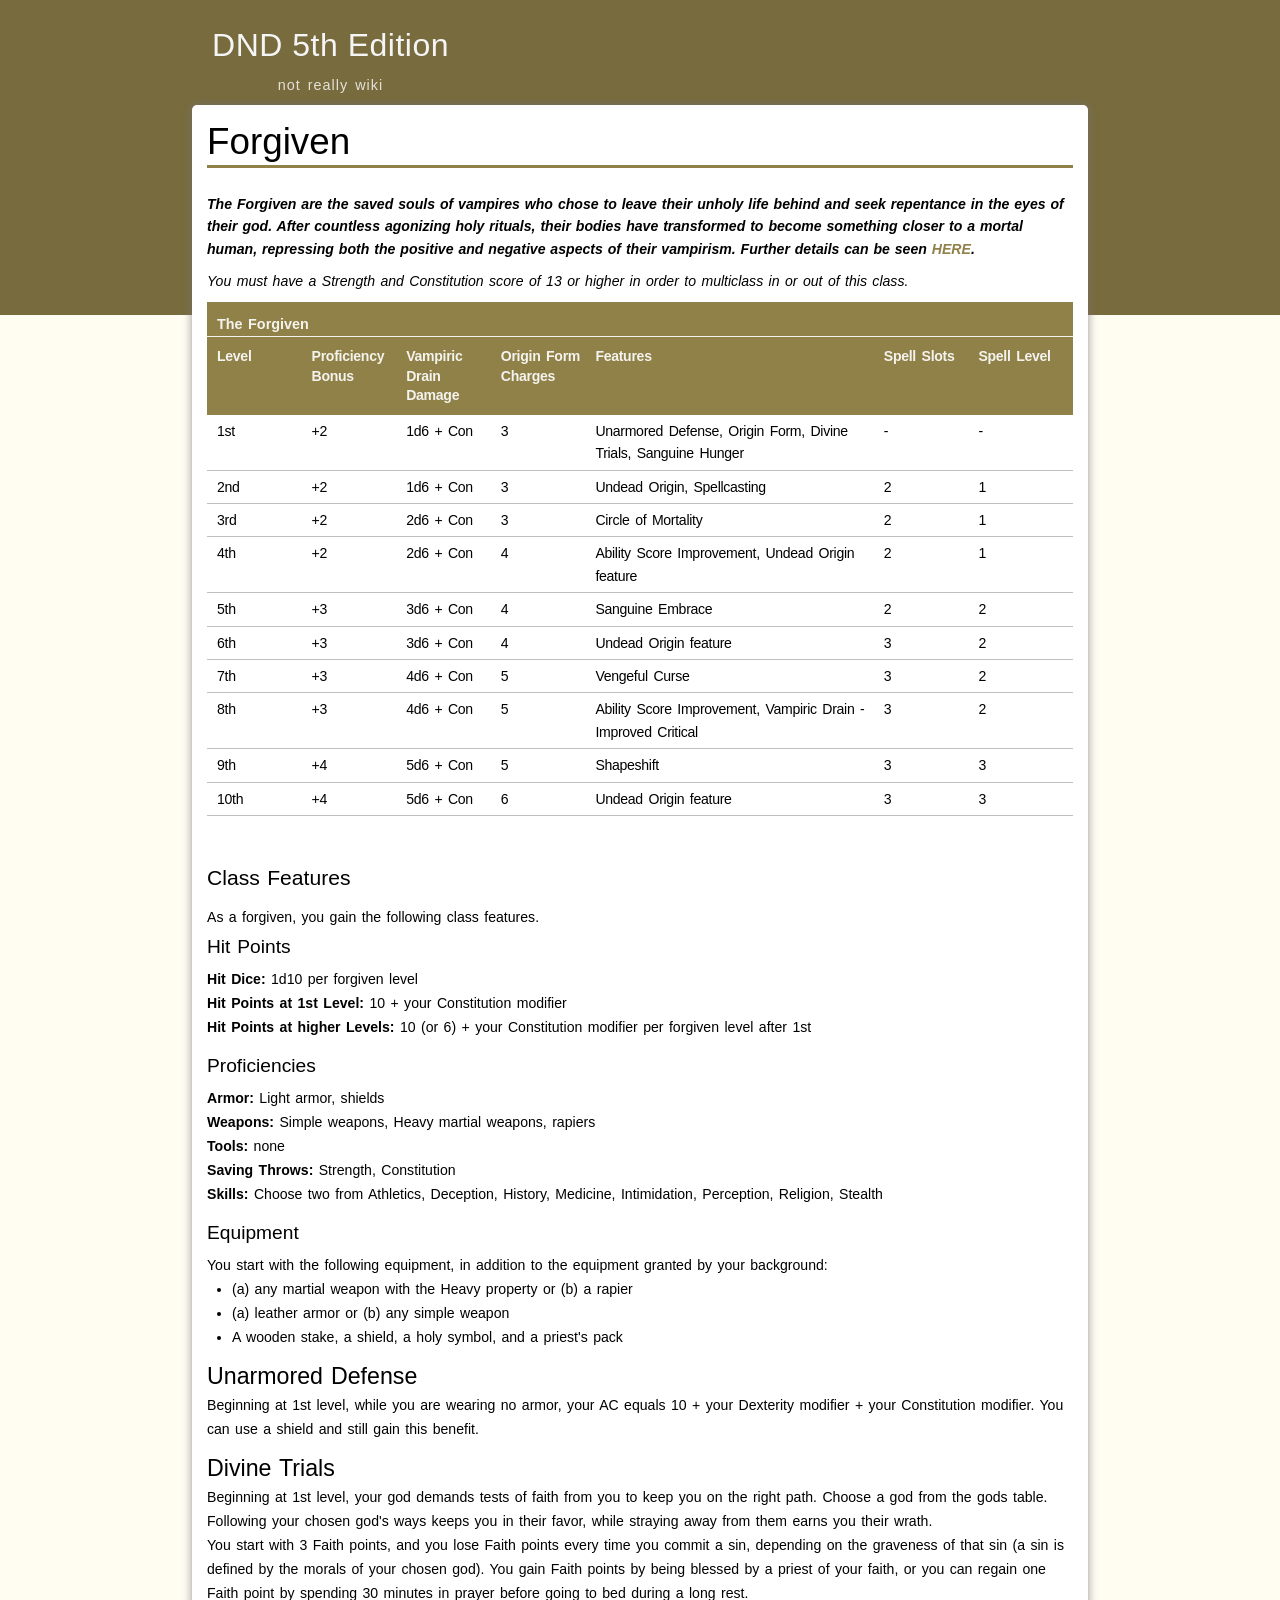
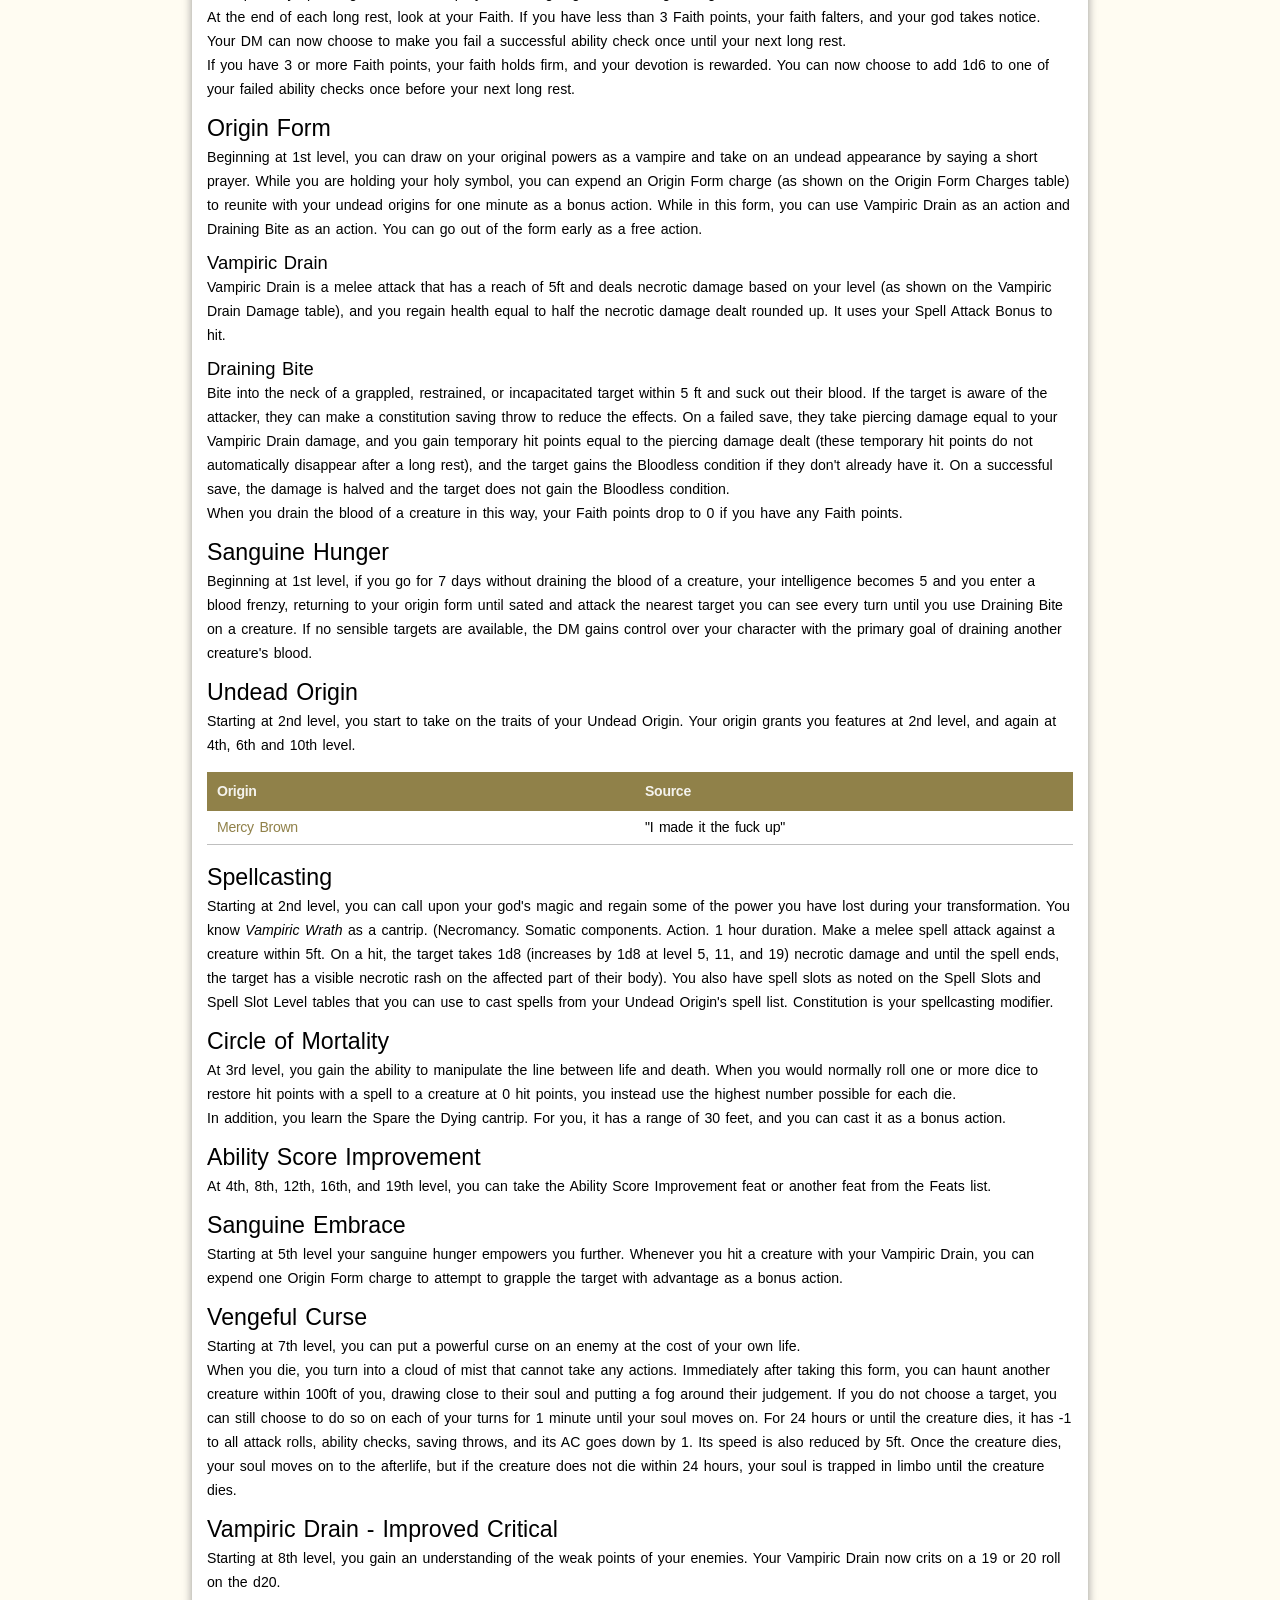
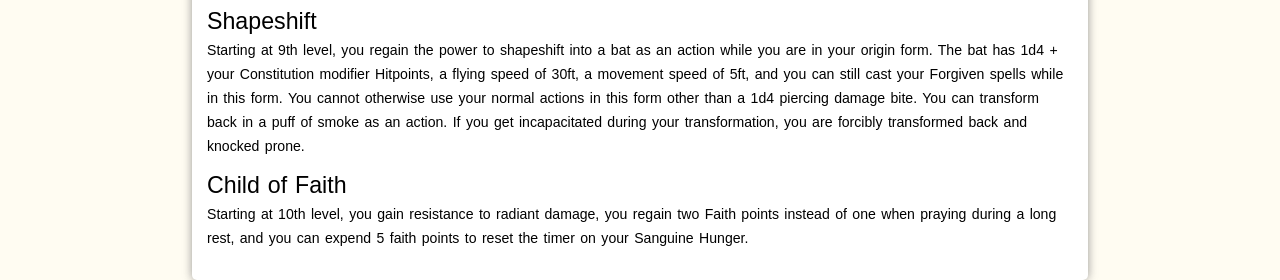
==== commit 37ba8447: "a" ====
--- a/index.html
+++ b/index.html
@@ -166,7 +166,7 @@
                 <h3 class="subsection-h3">Vampiric Drain</h3>
                 <p>Vampiric Drain is a melee attack that has a reach of 5ft and deals necrotic damage based on your level (as shown on the Vampiric Drain Damage table), and you regain health equal to half the necrotic damage dealt rounded up. It uses your Spell Attack Bonus to hit.</p>
                 <h3 class="subsection-h3">Draining Bite</h3>
-                <p>Bite into the neck of a grappled, restrained, or incapacitated target within 5 ft and suck out their blood. If the target is aware of the attacker, they can make a constitution saving throw to reduce the effects. On a failed save, they take necrotic damage equal to your Vampiric Drain damage, and you gain temporary hit points equal to the necrotic damage dealt (these temporary hit points do not automatically disappear after a long rest), and the target gains the Bloodless condition if they don't already have it. On a successful save, the damage is halved and the target does not gain the Bloodless condition. <br>When you drain the blood of a creature in this way, your Faith points drop to 0 if you have any Faith points.</p>
+                <p>Bite into the neck of a grappled, restrained, or incapacitated target within 5 ft and suck out their blood. If the target is aware of the attacker, they can make a constitution saving throw to reduce the effects. On a failed save, they take piercing damage equal to your Vampiric Drain damage, and you gain temporary hit points equal to the piercing damage dealt (these temporary hit points do not automatically disappear after a long rest), and the target gains the Bloodless condition if they don't already have it. On a successful save, the damage is halved and the target does not gain the Bloodless condition. <br>When you drain the blood of a creature in this way, your Faith points drop to 0 if you have any Faith points.</p>
             </section>
             <section class="container">
                 <h2>Sanguine Hunger</h2>
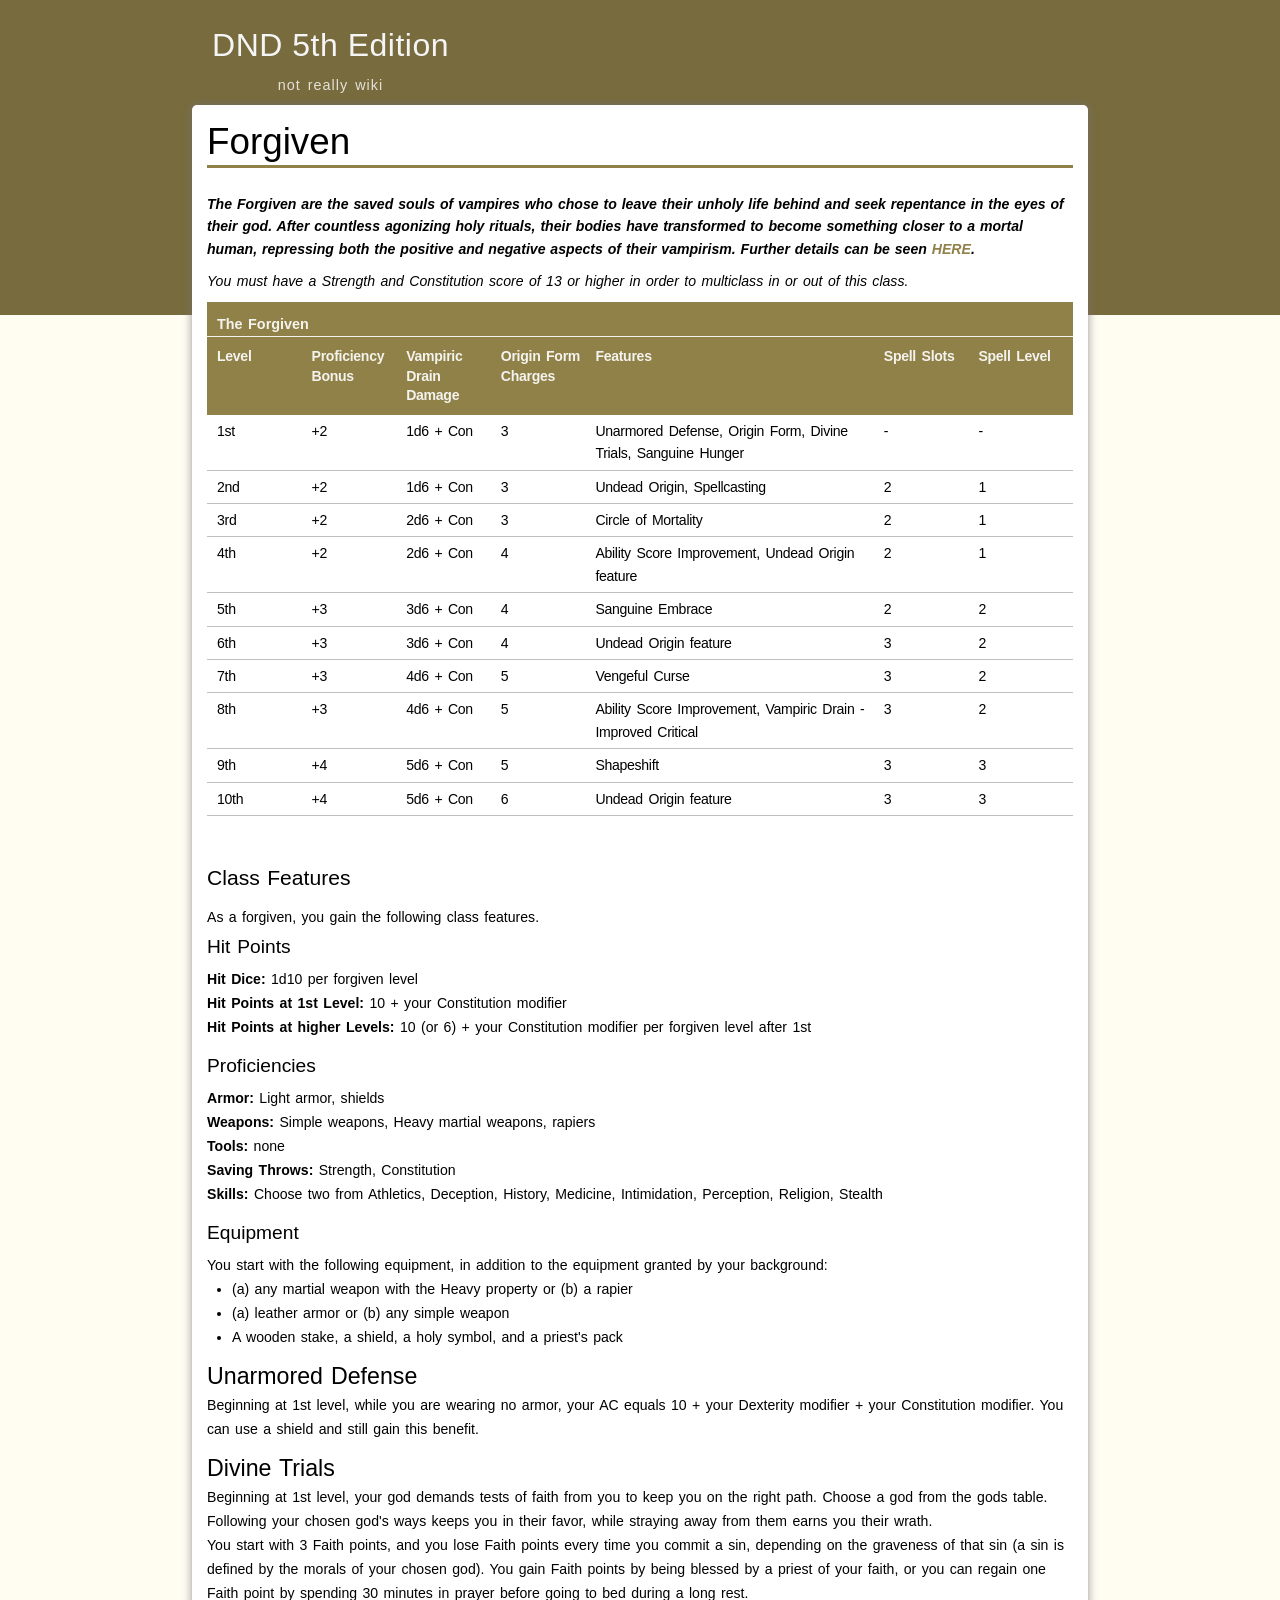
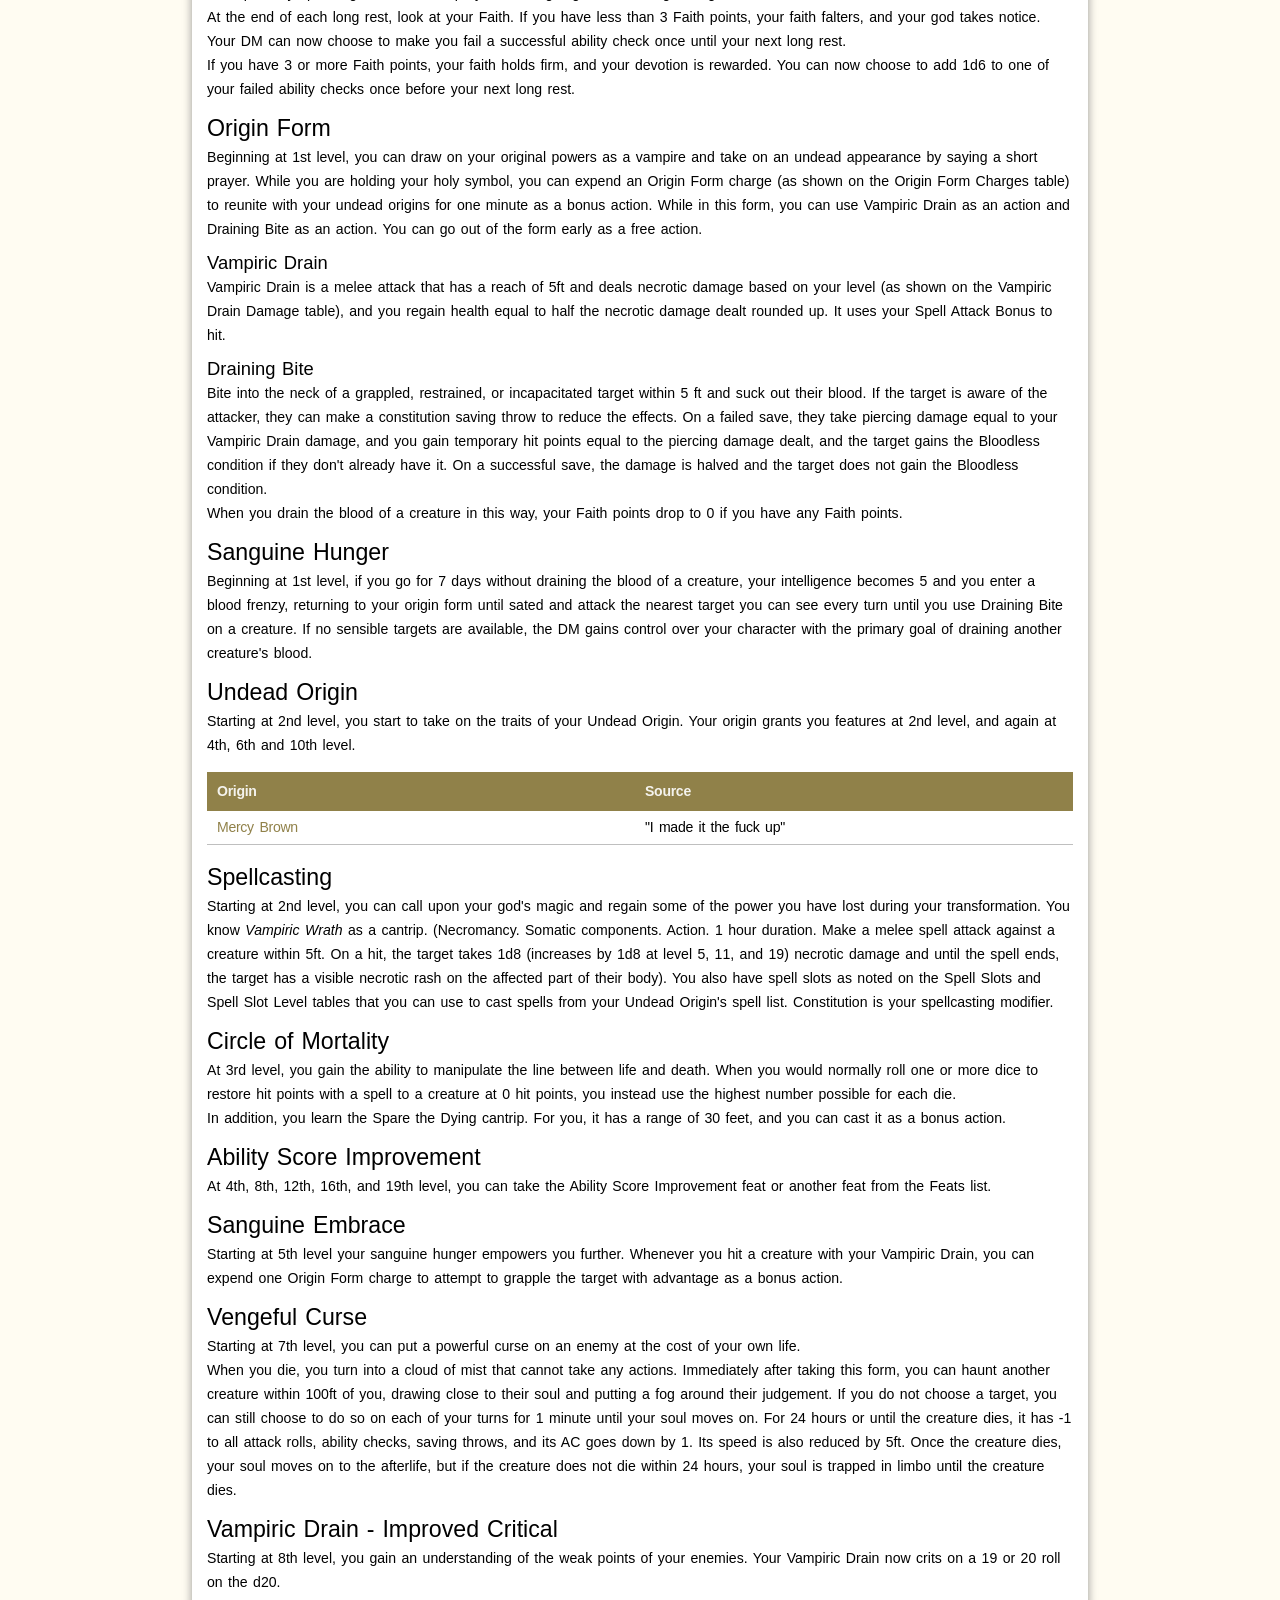
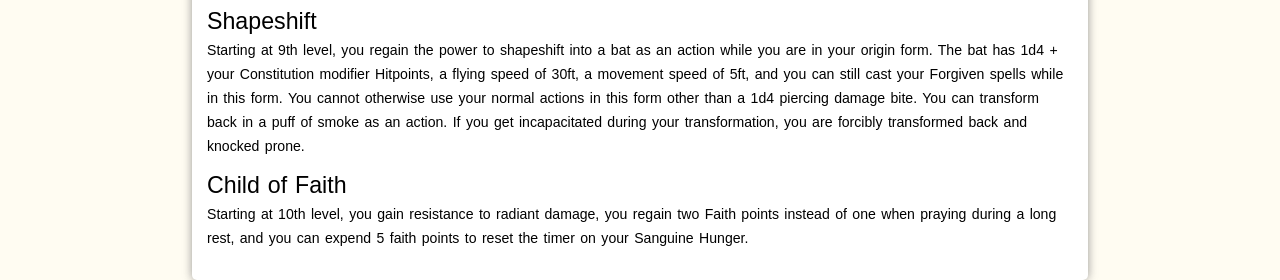
==== commit 6487088e: "a" ====
--- a/index.html
+++ b/index.html
@@ -166,7 +166,7 @@
                 <h3 class="subsection-h3">Vampiric Drain</h3>
                 <p>Vampiric Drain is a melee attack that has a reach of 5ft and deals necrotic damage based on your level (as shown on the Vampiric Drain Damage table), and you regain health equal to half the necrotic damage dealt rounded up. It uses your Spell Attack Bonus to hit.</p>
                 <h3 class="subsection-h3">Draining Bite</h3>
-                <p>Bite into the neck of a grappled, restrained, or incapacitated target within 5 ft and suck out their blood. If the target is aware of the attacker, they can make a constitution saving throw to reduce the effects. On a failed save, they take piercing damage equal to your Vampiric Drain damage, and you gain temporary hit points equal to the piercing damage dealt (these temporary hit points do not automatically disappear after a long rest), and the target gains the Bloodless condition if they don't already have it. On a successful save, the damage is halved and the target does not gain the Bloodless condition. <br>When you drain the blood of a creature in this way, your Faith points drop to 0 if you have any Faith points.</p>
+                <p>Bite into the neck of a grappled, restrained, or incapacitated target within 5 ft and suck out their blood. If the target is aware of the attacker, they can make a constitution saving throw to reduce the effects. On a failed save, they take piercing damage equal to your Vampiric Drain damage, and you gain temporary hit points equal to the piercing damage dealt, and the target gains the Bloodless condition if they don't already have it. On a successful save, the damage is halved and the target does not gain the Bloodless condition. <br>When you drain the blood of a creature in this way, your Faith points drop to 0 if you have any Faith points.</p>
             </section>
             <section class="container">
                 <h2>Sanguine Hunger</h2>
